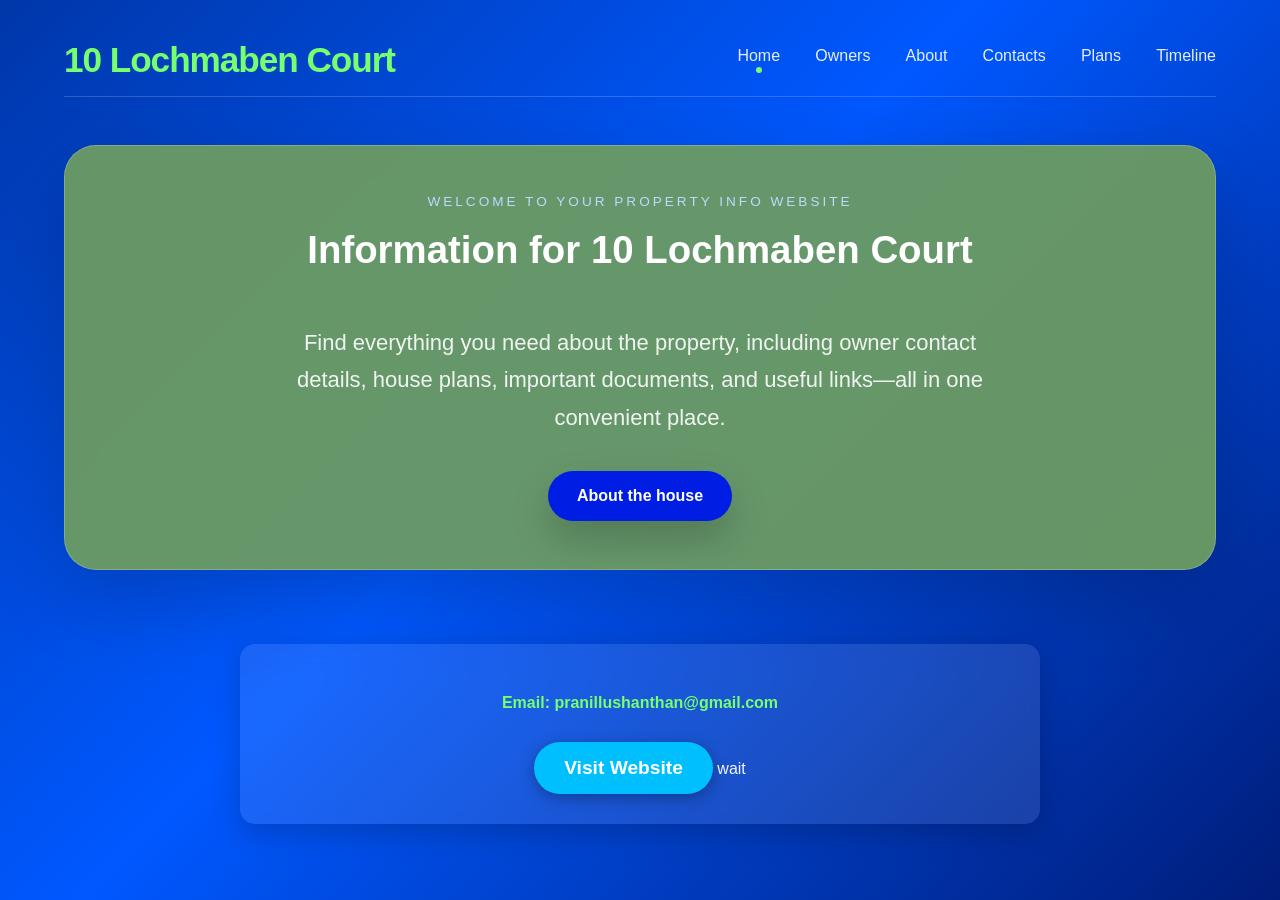
==== index.html @ 0188721f "Add files via upload" ====
<!doctype html>
<html lang="en">
  <head>
    <meta charset="UTF-8" />
    <meta name="viewport" content="width=device-width, initial-scale=1.0" />
    <title>10 Lochmaben Court - Property Information Dashboard</title>
    <link rel="stylesheet" href="style.css" />
  </head>
  <body>
    <div class="main">
      <!-- Navigation Bar Section -->
      <header class="navbar">
        <div class="icon">
          <h1 class="title">10 Lochmaben Court</h1>
        </div>

        <nav class="menu">
          <ul>
            <!-- Added active class so the green dot appears under Home on this page -->
            <li class="active"><a href="index.html">Home</a></li>
            <li><a href="Owners.html">Owners</a></li>
            <li><a href="about.html">About</a></li>
            <li><a href="Contact.html">Contacts</a></li>
            <li><a href="Plans.html">Plans</a></li>
            <li><a href="Timeline.html">Timeline</a></li>
          </ul>
        </nav>
      </header>

      <!-- Property Overview and Info Panel Section -->
      <section class="hero">
        <p class="eyebrow">Welcome to your property info website</p>

        <h2 class="">Information for 10 Lochmaben Court</h2>

        <p class="subtitle">
          Find everything you need about the property, including owner contact
          details, house plans, important documents, and useful links—all in one
          convenient place.
        </p>

        <a class="primary-btn" href="About.html" rel="noopener noreferrer">
          About the house
        </a>
      </section>
    </div>

<div class="contact-card">
    <div class="addresses">
    </div>
    <p class="email">
        <strong>Email:</strong> <a href="mailto:pranillushanthan@gmail.com">pranillushanthan@gmail.com</a>
    </p>
    <div class="button-container">
      <a href="/coding/HTML and css/Third one/Website.html" class="visit-website" target="_blank">Visit Website</a>
      wait
    </div>
</div>
              </p>
            </div>
          </div>
        </section>
      </body>
    </html>
  </body>
</html>
---- style.css ----
* {
  margin: 0;
  padding: 0;
  box-sizing: border-box;
}

body {
  min-height: 100vh;
  background: linear-gradient(135deg, #0037a9 0%, #0058ff 45%, #001d7a 100%);
  color: #f4f7ff;
  font-family: "Segoe UI", Tahoma, Geneva, Verdana, sans-serif;
}

img {
  border-radius: 15px;
  width: 100%;
  max-width: 500px;
  height: auto;
  display: block;
  box-shadow: 0 15px 50px rgba(0, 0, 0, 0.4);
}

.main {
  max-width: 1200px;
  margin: 0 auto;
  padding: 1.5rem;
}

.navbar {
  display: flex;
  align-items: center;
  justify-content: space-between;
  gap: 2rem;
  padding: 1rem 0;
  border-bottom: 1px solid rgba(255, 255, 255, 0.18);
}

.title {
  font-size: clamp(2.2rem, 2.5vw, 4rem);
  color: #76ff6e;
  letter-spacing: -0.03em;
  margin: 0;
}

.menu ul {
  list-style: none;
  display: flex;
  gap: 2.2rem;
  margin: 0;
  padding: 0;
}

.menu ul li {
  position: relative;
  padding-bottom: 0.5rem;
}

.menu ul li a {
  color: rgba(255, 255, 255, 0.9);
  text-decoration: none;
  font-size: 1rem;
  display: inline-block;
  transition:
    color 0.25s ease,
    transform 0.25s ease;
}

.menu ul li a:hover {
  color: #00f7ff;
  transform: translateY(-1px);
}

.menu ul li.active::after {
  content: "";
  position: absolute;
  bottom: 0;
  left: 50%;
  transform: translateX(-50%);
  width: 6px;
  height: 6px;
  background-color: #76ff6e;
  border-radius: 50%;
}

.hero {
  margin-top: 3rem;
  padding: 3rem 2.5rem;
  background: rgba(108, 155, 99, 0.95);
  border: 1px solid rgba(255, 255, 255, 0.2);
  border-radius: 2rem;
  -webkit-backdrop-filter: blur(14px);
  backdrop-filter: blur(14px);
  box-shadow: 0 28px 80px rgba(0, 0, 0, 0.18);

  display: flex;
  flex-direction: column;
  align-items: center;
  justify-content: center;

  text-align: center;
}

.eyebrow {
  font-size: 0.85rem;
  letter-spacing: 0.22em;
  text-transform: uppercase;
  color: #c1d7ff;
  margin-bottom: 1rem;
}

.hero h2 {
  width: 100%;
  font-size: clamp(2rem, 3vw, 3rem);
  line-height: 1.3;
  font-weight: 700;
  color: #ffffff;
  margin: 0 auto 1.5rem;
  text-align: center;
}

.subtitle {
  max-width: 750px;
  margin: 0 auto 2rem;
  font-size: 1.35rem;
  line-height: 1.7;
  color: rgba(255, 255, 255, 0.9);
  text-align: center;
}

.primary-btn {
  display: inline-block;
  padding: 1rem 2rem;
  background: #001ee3;
  color: #ffffff;
  text-decoration: none;
  font-weight: 700;
  border-radius: 999px;
  transition: all 0.3s ease;
}

.primary-btn:hover {
  background: #1446ff;
  transform: translateY(-2px);
}

@media (max-width: 768px) {
  .hero {
    padding: 2rem 1.5rem;
  }

  .hero h2 {
    font-size: 2rem;
  }

  .subtitle {
    font-size: 1.1rem;
  }

  .primary-btn {
    width: 100%;
    text-align: center;
  }
}

.eyebrow {
  margin-bottom: 1rem;
  font-size: 0.85rem;
  letter-spacing: 0.22em;
  text-transform: uppercase;
  color: #c1d7ff;
}

.hero h2 {
  font-size: clamp(1.8rem, 3vw, 2.6rem);
  line-height: 1.3;
  font-weight: 600;
  margin-bottom: 1.5rem;
  max-width: 850px;
  color: #ffffff;
}

.subtitle {
  font-size: 22px;
  line-height: 1.7;
  color: rgba(255, 255, 255, 0.9);
  max-width: 700px;
  margin: 25px auto 35px;
  text-align: center;
  font-weight: 400;
}

@media (max-width: 768px) {
  .subtitle {
    font-size: 18px;
    padding: 0 20px;
    line-height: 1.6;
  }
}

.primary-btn {
  display: inline-block;
  padding: 1rem 1.8rem;
  border-radius: 999px;
  background: #001ee3;
  color: #ffffff;
  text-decoration: none;
  font-weight: 700;
  box-shadow: 0 18px 40px rgba(0, 0, 0, 0.2);
  transition:
    transform 0.25s ease,
    background-color 0.25s ease;
}

.primary-btn:hover {
  transform: translateY(-2px);
  background-color: #1446ff;
}

.emails {
  list-style: disc;
  margin-top: 2rem;
  padding: 2rem;
  max-width: 600px;
  margin-left: 0;
  margin-right: auto;
}

.emails li {
  margin: 1rem 0;
  font-size: 1.1rem;
}

.emails li a {
  color: #76ff6e;
  text-decoration: none;
  transition: color 0.25s ease;
}

.emails li a:hover {
  color: #ffffff;
  text-decoration: underline;
}

.property-listing {
  margin: 2rem 0;
  max-width: 700px;
}

.property-title {
  font-family: Georgia, serif;
  font-size: 2.5rem;
  color: #f4f7ff;
  margin: 1.5rem 0;
}

.property-note {
  font-size: 0.9rem;
  font-weight: bold;
  color: #f4f7ff;
  margin-bottom: 1.5rem;
  line-height: 1.6;
}

.property-description {
  font-size: 1rem;
  color: rgba(244, 247, 255, 0.88);
  line-height: 1.8;
  margin-bottom: 1rem;
}

.read-more {
  color: #76ff6e;
  text-decoration: underline;
  cursor: pointer;
  transition: color 0.25s ease;
}

.read-more:hover {
  color: #ffffff;
}

.owners-title {
  font-size: 2rem;
  color: #76ff6e;
  margin: 2rem 0 1.5rem 0;
}

.owners-list {
  list-style: none;
  padding: 2rem;
  max-width: 400px;
}

.owners-list li {
  font-size: 1.2rem;
  color: rgba(244, 247, 255, 0.9);
  margin: 0.8rem 0;
  padding-left: 2rem;
  position: relative;
}

.owners-list li:before {
  content: "•";
  color: #76ff6e;
  position: absolute;
  left: 0;
  font-size: 1.5rem;
}

.image {
  position: relative;
  width: 100%;
  max-width: 500px;
  display: block;
}

.image-gallery {
  margin: 0 auto;
  transform: translateY(-60px);
}

.vertical-divider {
  width: 2px;
  height: 280px;
  background-color: rgba(255, 255, 255, 0.6);
  flex-shrink: 0;
}

/* NEW: Layout styles for the under-image horizontal lines and point intersection */
.horizontal-divider-wrap {
  display: flex;
  align-items: center;
  justify-content: center;
  max-width: 1080px; /* Matches exact visual boundaries of both images */
  margin: 0 auto 4rem auto;
  padding: 0 10px;
}

.divider-line {
  flex: 1;
  height: 2px;
  background-color: rgba(255, 255, 255, 0.6);
}

.divider-point {
  width: 10px;
  height: 10px;
  background-color: #76ff6e;
  border-radius: 50%;
  margin: 0 2px; /* Aligns with the center axis of the vertical divider block */
  box-shadow: 0 0 12px rgba(118, 255, 110, 0.8);
}

.rebuild-section {
  margin: 4rem 0;
  padding: 2rem 0;
}

.rebuild-title {
  font-size: 2.5rem;
  color: #76ff6e;
  text-align: center;
  margin-bottom: 3rem;
}

.timeline-container {
  display: grid;
  grid-template-columns: 1fr 1fr;
  gap: 3rem;
  max-width: 1000px;
}

.timeline-column {
  position: relative;
}

.timeline-column::before {
  content: "";
  position: absolute;
  left: 15px;
  top: 0;
  bottom: 0;
  width: 3px;
  background: linear-gradient(180deg, #76ff6e, #0058ff);
}

.timeline-item {
  display: flex;
  gap: 1.5rem;
  margin-bottom: 2rem;
  position: relative;
}

.timeline-marker {
  width: 35px;
  height: 35px;
  background: #76ff6e;
  border: 3px solid #0037a9;
  border-radius: 50%;
  position: relative;
  z-index: 2;
  flex-shrink: 0;
  margin-top: 0.5rem;
}

.timeline-content {
  padding-left: 1rem;
}

.timeline-phase {
  font-size: 1.1rem;
  color: #f4f7ff;
  margin-bottom: 0.3rem;
}

.timeline-date {
  color: #76ff6e;
  font-size: 0.95rem;
  font-weight: bold;
}

.photos-column {
  display: flex;
  flex-direction: column;
  gap: 2.5rem;
  justify-content: center;
}

.drag-drop-zone {
  border: 3px dashed #76ff6e;
  border-radius: 15px;
  padding: 3rem 2rem;
  text-align: center;
  cursor: pointer;
  transition: all 0.3s ease;
  background: rgba(118, 255, 110, 0.05);
}

.drag-drop-zone:hover {
  border-color: #ffffff;
  background: rgba(118, 255, 110, 0.1);
  transform: scale(1.02);
}

.drag-drop-zone.drag-over {
  border-color: #ffffff;
  background: rgba(118, 255, 110, 0.15);
  box-shadow: 0 0 20px rgba(118, 255, 110, 0.3);
}

.drop-icon {
  width: 60px;
  height: 60px;
  color: #76ff6e;
  margin: 0 auto 1rem;
}

.drop-text {
  color: #f4f7ff;
  font-size: 1.2rem;
  font-weight: bold;
  margin-bottom: 0.5rem;
}

.drop-subtext {
  color: rgba(244, 247, 255, 0.7);
  font-size: 0.9rem;
}

.file-input {
  display: none;
}

.preview-image {
  width: 100%;
  max-width: 400px;
  border-radius: 15px;
  box-shadow: 0 10px 30px rgba(0, 0, 0, 0.3);
  border: 2px solid #76ff6e;
  height: auto;
}

.phase-photo {
  text-align: center;
}

.phase-image {
  width: 100%;
  max-width: 400px;
  border-radius: 15px;
  box-shadow: 0 10px 30px rgba(0, 0, 0, 0.3);
  border: 2px solid #76ff6e;
  height: auto;
}

.phase-caption {
  color: rgba(244, 247, 255, 0.88);
  margin-top: 1rem;
  font-size: 0.95rem;
}

.Tell {
  color: #00ffff !important;
  font-size: clamp(1.1rem, 2vw, 1.8rem);
  margin-top: 1.5rem;
}

@media (max-width: 768px) {
  .navbar {
    flex-direction: column;
    align-items: center;
    text-align: center;
    gap: 1rem;
  }

  .menu ul {
    gap: 1.25rem;
  }

  .hero {
    padding: 2rem 1.5rem;
    margin-top: 2rem;
  }

  .hero h2 {
    font-size: 1.65rem !important;
    line-height: 1.25;
    word-break: keep-all;
  }

  .property-title {
    font-size: 1.8rem;
    text-align: center;
  }

  .property-note {
    font-size: 0.85rem;
    text-align: center;
  }

  .image-gallery {
    flex-direction: column;
    align-items: center;
    justify-content: center;
    gap: 1.5rem;
  }

  .vertical-divider {
    width: 6px;
    height: 6px;
    border-radius: 50%;
    background-color: #76ff6e;
  }

  /* MODIFIED: Hides the text horizontal layout rule container wrap on small mobile devices to clean up display clutter */
  .horizontal-divider-wrap {
    display: none;
  }

  .image {
    margin: 0 auto !important;
    width: 100% !important;
  }

  .timeline-container {
    grid-template-columns: 1fr;
    gap: 2rem;
  }

  .rebuild-title {
    font-size: 2rem;
  }

  .primary-btn {
    display: block;
    text-align: center;
    width: 100%;
  }
}

@media (max-width: 768px) {
  .image-gallery {
    flex-direction: column;
    gap: 2rem;
  }

  img,
  .phase-image {
    max-width: 100%;
    height: auto;
  }

  .hero,
  .rebuild-section {
    padding-left: 1rem;
    padding-right: 1rem;
  }
}

.words {
  width: 50%;
  text-align: center;
  margin-top: -25px;
  font-size: xx-large;
  font-weight: bolder;
  color: #76ff6e;
  margin-right: auto;
}

.word {
  top: 5px;
  width: 50px;
  text-align: center;
  margin-top: -25px;
  font-size: xx-large;
  font-weight: bolder;
  color: #ff0000;
  margin-bottom: 90px;
}

.before-after-container {
  display: flex;
  justify-content: center;
  gap: 3rem;
  margin-top: 20px;
}

.before-section,
.after-section {
  text-align: center;
  flex: 1;
  max-width: 450px;
}

.before-section img,
.after-section img {
  width: 100%;
  height: auto;
  border-radius: 15px;
  margin-bottom: 15px;
}

.before-section h3,
.after-section h3 {
  font-size: 32px;
  font-weight: bold;
  color: #00ff00;
  margin: 0;
}

.timeline-line {
  width: 2px;
  height: 200px;
  background: linear-gradient(to bottom, #00ff00, #ffff00);
  position: relative;
  margin-bottom: 15px;
}

.timeline-dot {
  width: 20px;
  height: 20px;
  background: #00ff00;
  border-radius: 50%;
  position: absolute;
  bottom: -10px;
  left: 50%;
  transform: translateX(-50%);
}

.vertical-divider,
.horizontal-divider-wrap,
.divider-line,
.divider-point {
  display: none;
}

.timeline-line,
.timeline-dot {
  display: none;
}

.image-grid {
  display: grid;
  grid-template-columns: repeat(auto-fit, minmax(150px, 1fr));
  gap: 20px; /* Space between images */
}

.image-item {
  position: relative;
  width: 100%;
  padding-top: 100%; /* Keeps the aspect ratio square */
  overflow: hidden;
  border-radius: 10px; /* Optional: for rounded corners */
}

.image-item img {
  position: absolute;
  top: 0;
  left: 0;
  width: 100%;
  height: 100%;
  object-fit: cover;
}

body {
  background: linear-gradient(135deg, #0037a9 0%, #0058ff 45%, #001d7a 100%);
}

.contact-card {
  max-width: 800px;
  margin: 50px auto;
  background: rgba(255, 255, 255, 0.1);
  border-radius: 15px;
  padding: 30px;
  box-shadow: 0 8px 30px rgba(0, 0, 0, 0.2);
  -webkit-backdrop-filter: blur(10px);
  backdrop-filter: blur(10px);
}

.contact-header {
  text-align: center;
  margin-bottom: 25px;
}

.contact-header .logo {
  width: 100px;
  height: auto;
  margin-bottom: 15px;
}

.contact-header h1 {
  font-size: 2rem;
  color: #76ff6e;
  margin: 0;
}

.address {
  text-align: center;
  margin-bottom: 20px;
  color: #f4f7ff;
  font-size: 1.1rem;
}

.email,
.website {
  text-align: center;
  margin: 10px 0;
  color: #f4f7ff;
}

.email a,
.website a {
  color: #76ff6e;
  text-decoration: none;
  font-weight: bold;
}

.website a {
  background: #001ee3;
  padding: 10px 20px;
  border-radius: 25px;
  color: #ffffff;
  transition: background 0.3s;
}

.website a:hover {
  background: #1446ff;
}

.contact-info {
  display: flex;
  justify-content: space-around;
  flex-wrap: wrap;
  margin-top: 30px;
}

.contact-person {
  background: rgba(255, 255, 255, 0.15);
  padding: 20px;
  border-radius: 10px;
  margin: 10px;
  flex: 1;
  max-width: 300px;
  text-align: center;
  box-shadow: 0 4px 20px rgba(0, 0, 0, 0.15);
}

.contact-person h3 {
  color: #76ff6e;
  margin-bottom: 5px;
}

.contact-person .role {
  font-size: 1rem;
  color: #c1d7ff;
  margin-bottom: 10px;
}

.contact-person p {
  margin: 5px 0;
  color: #f4f7ff;
}

.contact-person a {
  color: #76ff6e;
  text-decoration: none;
  font-weight: bold;
}

@media (max-width: 768px) {
  .contact-info {
    flex-direction: column;
    align-items: center;
  }
}

.timeline-page {
  max-width: 1000px;
  margin: 40px auto;
}
.heading {
  text-align: center;
  margin-bottom: 40px;
}
.heading h2 {
  font-size: 3rem;
  color: #76ff6e;
}
.heading p {
  font-size: 1.2rem;
}
.step {
  display: flex;
  gap: 30px;
  align-items: center;
  background: rgba(255, 255, 255, 0.08);
  -webkit-backdrop-filter: blur(10px);
  backdrop-filter: blur(10px);
  border-radius: 25px;
  padding: 25px;
  margin: 30px 0;
  border-left: 6px solid #76ff6e;
  box-shadow: 0 15px 40px rgba(0, 0, 0, 0.25);
  transition: 0.3s;
}
.step:hover {
  transform: translateY(-6px);
}
.badge {
  width: 60px;
  height: 60px;
  border-radius: 50%;
  background: #76ff6e;
  color: #0037a9;
  font-size: 28px;
  font-weight: bold;
  display: flex;
  align-items: center;
  justify-content: center;
}
.info {
  flex: 1;
}
.info h3 {
  margin: 0;
  color: #fff;
  font-size: 2rem;
}
.date {
  color: #76ff6e;
  font-weight: bold;
}
.info p {
  line-height: 1.6;
}
.photo img {
  width: 360px;
  max-width: 100%;
  border-radius: 18px;
  border: 3px solid #76ff6e;
}
@media (max-width: 800px) {
  .step {
    flex-direction: column;
  }
  .photo img {
    width: 100%;
  }
}

.contact-card {
  max-width: 800px;
  margin: 50px auto;
  background: rgba(255, 255, 255, 0.1);
  border-radius: 15px;
  padding: 30px;
  box-shadow: 0 8px 30px rgba(0, 0, 0, 0.2);
  text-align: center; /* Center the text and elements inside */
}

.addresses {
  margin-bottom: 20px;
  color: #f4f7ff;
}

.email {
  margin-bottom: 20px;
  color: #76ff6e;
}

.button-container {
  margin-top: 30px; /* Space between email and button */
}

.visit-website {
  display: inline-block;
  background: #00bfff;
  color: #fff;
  padding: 15px 30px;
  border-radius: 30px;
  text-decoration: none;
  font-weight: bold;
  font-size: 1.2rem;
  box-shadow: 0 4px 15px rgba(0, 0, 0, 0.3);
  transition:
    background 0.3s,
    transform 0.3s;
}

.visit-website:hover {
  background: #007acc;
  transform: scale(1.05);
}

.parent-container {
  display: flex;
  flex-direction: column; /* Stacks text items and button vertically */
  align-items: center; /* Keeps everything aligned in the center */
  gap: 16px; /* Maintains safe spacing between the elements */
}
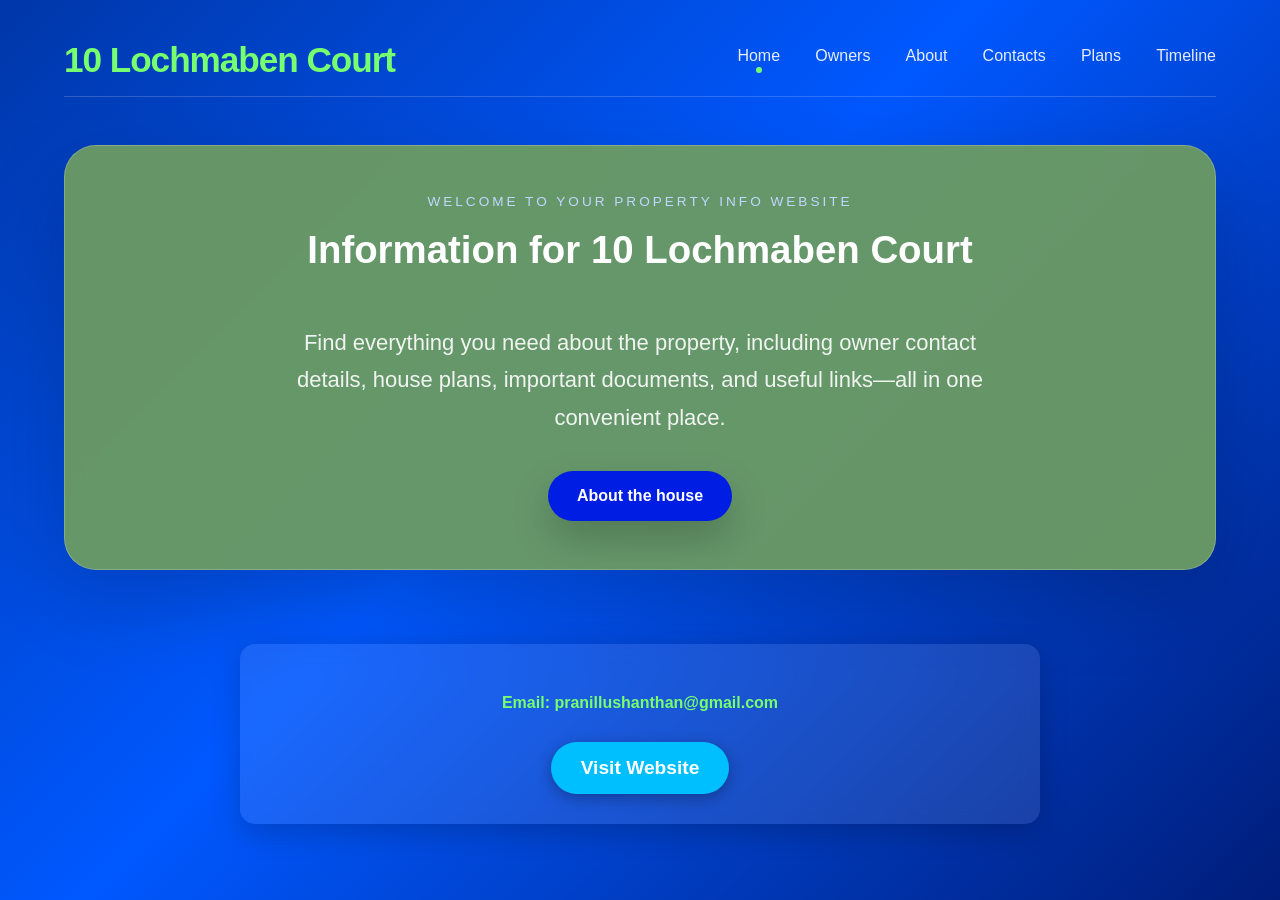
==== commit d2d09bab: "Update index.html" ====
--- a/index.html
+++ b/index.html
@@ -53,7 +53,6 @@
     </p>
     <div class="button-container">
       <a href="/coding/HTML and css/Third one/Website.html" class="visit-website" target="_blank">Visit Website</a>
-      wait
     </div>
 </div>
               </p>
